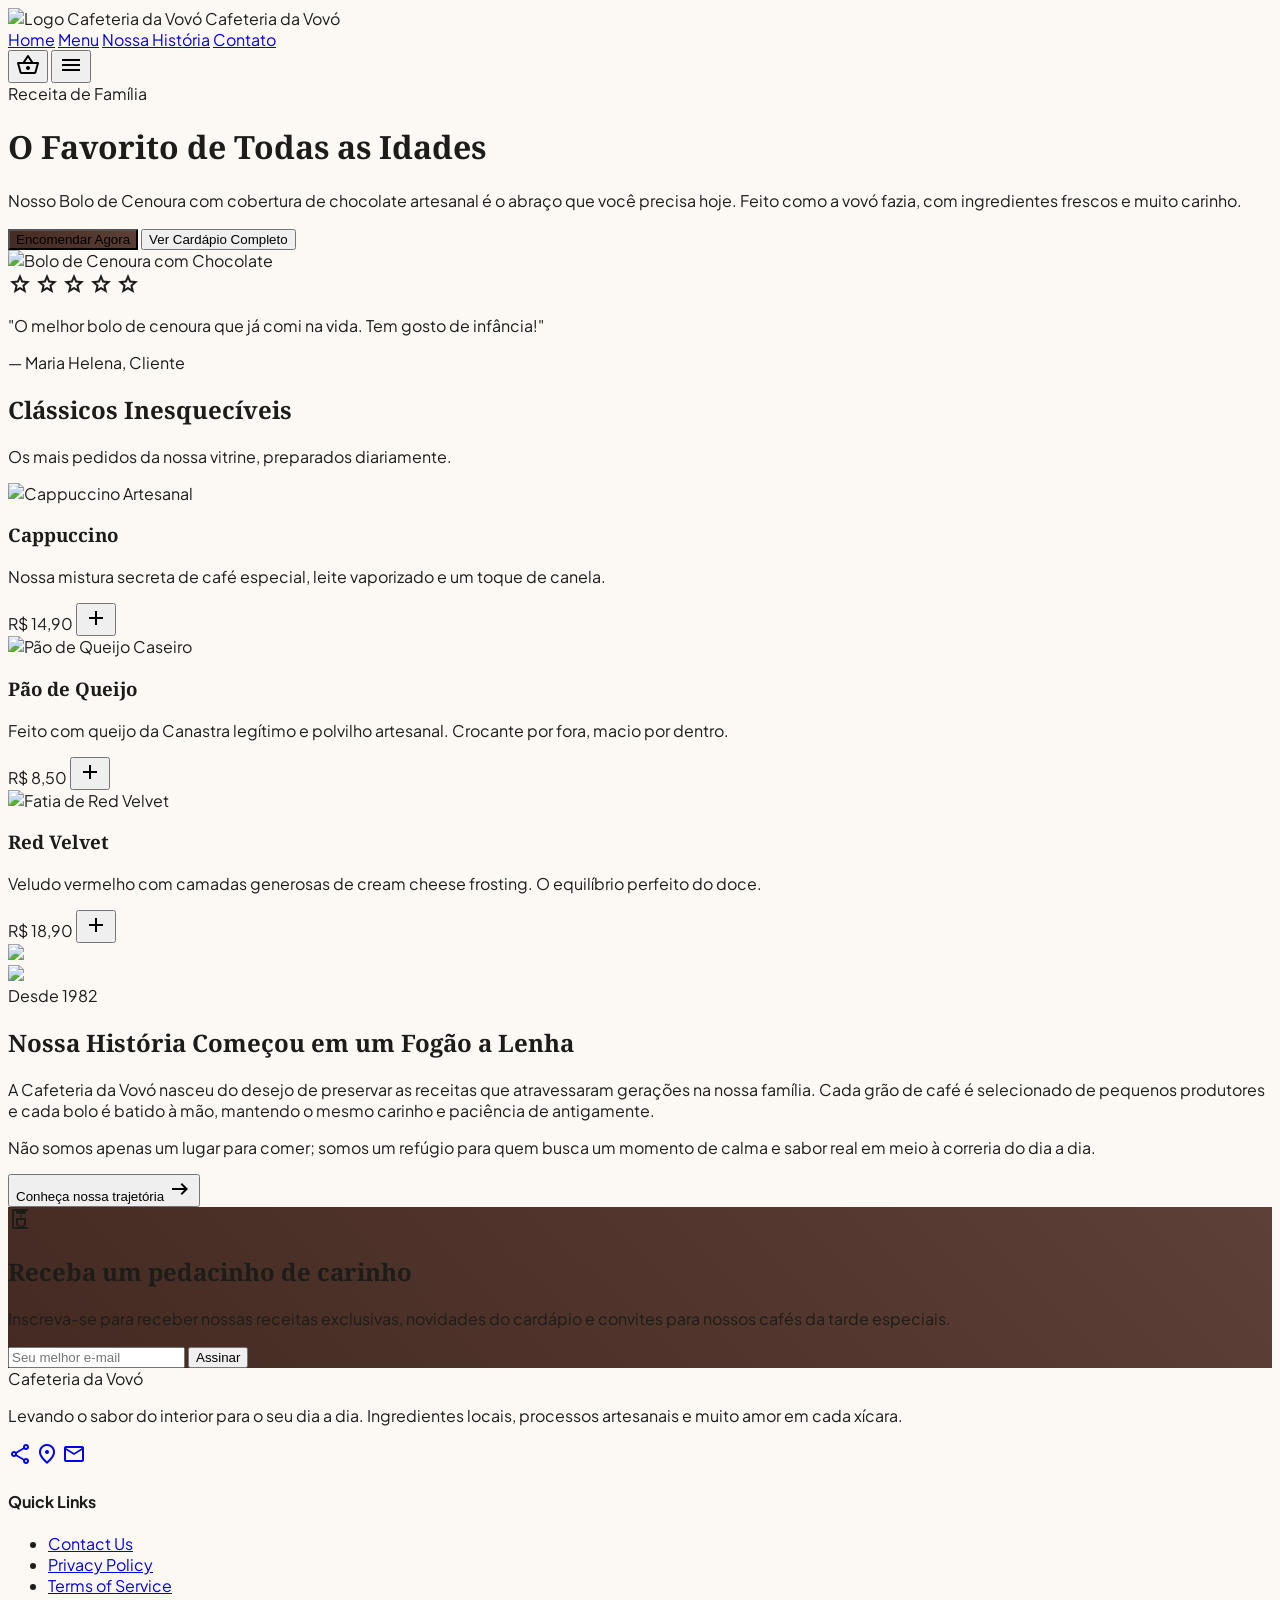
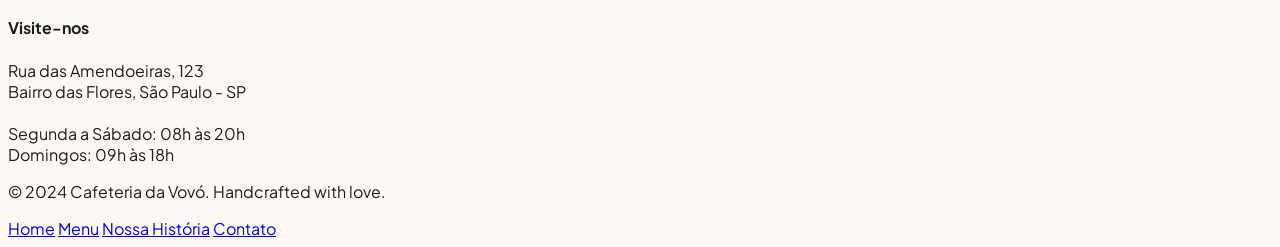
==== index.html @ 755d468c "Commit inicial do projeto Cafeteria da Vovó" ====
<!DOCTYPE html>

<html lang="pt-BR"><head>
<meta charset="utf-8"/>
<meta content="width=device-width, initial-scale=1.0" name="viewport"/>
<title>Cafeteria da Vovó - O Sabor do Aconchego</title>
<script src="https://cdn.tailwindcss.com?plugins=forms,container-queries"></script>
<link href="https://fonts.googleapis.com/css2?family=Noto+Serif:ital,wght@0,400;0,700;1,400;1,700&amp;family=Plus+Jakarta+Sans:wght@400;500;600;700&amp;display=swap" rel="stylesheet"/>
<link href="https://fonts.googleapis.com/css2?family=Material+Symbols+Outlined:wght,FILL@100..700,0..1&amp;display=swap" rel="stylesheet"/>
<link href="https://fonts.googleapis.com/css2?family=Material+Symbols+Outlined:wght,FILL@100..700,0..1&amp;display=swap" rel="stylesheet"/>
<script id="tailwind-config">
      tailwind.config = {
        darkMode: "class",
        theme: {
          extend: {
            "colors": {
                    "inverse-on-surface": "#f3f0eb",
                    "on-primary": "#ffffff",
                    "on-tertiary": "#ffffff",
                    "tertiary-fixed-dim": "#ffb596",
                    "background": "#fcf9f4",
                    "on-primary-fixed-variant": "#5d4037",
                    "on-error-container": "#93000a",
                    "on-error": "#ffffff",
                    "primary-fixed": "#ffdbd0",
                    "on-surface-variant": "#504441",
                    "secondary-fixed": "#d4e9c5",
                    "on-secondary-fixed-variant": "#3a4c31",
                    "tertiary": "#581e00",
                    "surface-container": "#f0ede8",
                    "surface-variant": "#e5e2dd",
                    "error-container": "#ffdad6",
                    "surface-dim": "#dcdad5",
                    "inverse-primary": "#e7bdb1",
                    "on-tertiary-fixed-variant": "#753413",
                    "surface-bright": "#fcf9f4",
                    "on-surface": "#1c1c19",
                    "on-background": "#1c1c19",
                    "outline": "#827470",
                    "on-primary-container": "#d4ada1",
                    "primary": "#442a22",
                    "on-primary-fixed": "#2c160e",
                    "primary-container": "#5d4037",
                    "on-tertiary-fixed": "#360f00",
                    "secondary-fixed-dim": "#b9cdaa",
                    "on-secondary-fixed": "#101f09",
                    "surface-container-highest": "#e5e2dd",
                    "on-secondary": "#ffffff",
                    "surface-container-lowest": "#ffffff",
                    "on-tertiary-container": "#fb9f75",
                    "surface-container-low": "#f6f3ee",
                    "surface-tint": "#77574d",
                    "error": "#ba1a1a",
                    "secondary": "#526447",
                    "tertiary-fixed": "#ffdbcd",
                    "secondary-container": "#d4e9c5",
                    "outline-variant": "#d4c3be",
                    "surface-container-high": "#ebe8e3",
                    "on-secondary-container": "#576a4d",
                    "tertiary-container": "#753413",
                    "surface": "#fcf9f4",
                    "primary-fixed-dim": "#e7bdb1",
                    "inverse-surface": "#31302d"
            },
            "borderRadius": {
                    "DEFAULT": "0.25rem",
                    "lg": "0.5rem",
                    "xl": "0.75rem",
                    "full": "9999px"
            },
            "fontFamily": {
                    "headline": ["Noto Serif"],
                    "body": ["Plus Jakarta Sans"],
                    "label": ["Plus Jakarta Sans"]
            }
          },
        },
      }
    </script>
<style>
        .material-symbols-outlined {
            font-variation-settings: 'FILL' 0, 'wght' 400, 'GRAD' 0, 'opsz' 24;
        }
        body {
            font-family: 'Plus Jakarta Sans', sans-serif;
            background-color: #fcf9f4;
            color: #1c1c19;
        }
        h1, h2, h3, .serif {
            font-family: 'Noto Serif', serif;
        }
        .coffee-gradient {
            background: linear-gradient(45deg, #442a22 0%, #5d4037 100%);
        }
    </style>
    <link rel="stylesheet" href="CSS/animations.css">
</head>
<body class="bg-background text-on-surface">
<!-- Top Navigation Bar -->
<nav class="fixed top-0 w-full z-50 bg-[#fcf9f4]/80 backdrop-blur-xl transition-all duration-300 shadow-[0_20px_40px_rgba(28,28,25,0.06)]">
<div class="flex justify-between items-center px-8 py-6 max-w-7xl mx-auto">
<div class="flex items-center gap-4">
<img alt="Logo Cafeteria da Vovó" class="h-10 w-auto" data-alt="Vintage-style coffee shop logo with elegant serif typography and a small steaming coffee cup icon in dark cocoa brown" src="https://lh3.googleusercontent.com/aida-public/[base64]"/>
<span class="text-2xl font-serif font-bold text-[#442a22] tracking-tight">Cafeteria da Vovó</span>
</div>
<div class="hidden md:flex items-center space-x-12">
<a class="font-sans font-medium uppercase tracking-widest text-xs text-[#581e00] border-b-2 border-[#581e00] pb-1" href="index.html">Home</a>
<a class="font-sans font-medium uppercase tracking-widest text-xs text-[#5d4037] hover:text-[#442a22] transition-colors hover:opacity-80 transition-all duration-300" href="menu.html">Menu</a>
<a class="font-sans font-medium uppercase tracking-widest text-xs text-[#5d4037] hover:text-[#442a22] transition-colors hover:opacity-80 transition-all duration-300" href="sobre.html">Nossa História</a>
<a class="font-sans font-medium uppercase tracking-widest text-xs text-[#5d4037] hover:text-[#442a22] transition-colors hover:opacity-80 transition-all duration-300" href="contato.html">Contato</a>
</div>
<div class="flex items-center gap-6">
<button class="active:scale-95 transition-transform hover:opacity-80 transition-all duration-300 text-[#442a22]">
<span class="material-symbols-outlined" data-icon="shopping_basket">shopping_basket</span>
</button>
<button class="md:hidden text-[#442a22]">
<span class="material-symbols-outlined" data-icon="menu">menu</span>
</button>
</div>
</div>
</nav>
<!-- Hero Section -->
<header class="relative pt-32 pb-20 px-8 overflow-hidden">
<div class="max-w-7xl mx-auto grid grid-cols-1 lg:grid-cols-12 gap-12 items-center">
<div class="lg:col-span-6 z-10">
<span class="inline-block px-4 py-1 rounded-full bg-secondary-container text-on-secondary-container text-sm font-semibold mb-6">
                    Receita de Família
                </span>
<h1 class="text-6xl md:text-8xl font-serif font-bold text-primary leading-tight mb-6 tracking-tight">
                    O Favorito de Todas as Idades
                </h1>
<p class="text-lg md:text-xl text-on-surface-variant max-w-lg mb-10 leading-relaxed">
                    Nosso Bolo de Cenoura com cobertura de chocolate artesanal é o abraço que você precisa hoje. Feito como a vovó fazia, com ingredientes frescos e muito carinho.
                </p>
<div class="flex flex-col sm:flex-row gap-4">
<button class="ripple-btn px-8 py-4 coffee-gradient text-on-primary rounded-full font-bold shadow-xl hover:opacity-90 transition-all active:scale-95">
                        Encomendar Agora
                    </button>
<button class="ripple-btn px-8 py-4 text-tertiary font-bold underline decoration-tertiary/30 underline-offset-8 hover:decoration-tertiary transition-all">
                        Ver Cardápio Completo
                    </button>
</div>
</div>
<div class="lg:col-span-6 relative">
<div class="aspect-square rounded-full bg-surface-container-high absolute -top-10 -right-10 w-full h-full -z-10"></div>
<img alt="Bolo de Cenoura com Chocolate" class="w-full h-auto rounded-xl shadow-2xl transform rotate-2 hover:rotate-0 transition-transform duration-700 object-cover" data-alt="Decadent carrot cake with thick dark chocolate ganache dripping down the sides on a rustic ceramic plate, soft morning light" src="https://lh3.googleusercontent.com/aida-public/[base64]"/>
<div class="absolute -bottom-6 -left-6 bg-surface-container-lowest p-6 rounded-xl shadow-lg max-w-[240px]">
<div class="flex gap-1 text-tertiary mb-2">
<span class="material-symbols-outlined" data-icon="star" data-weight="fill">star</span>
<span class="material-symbols-outlined" data-icon="star" data-weight="fill">star</span>
<span class="material-symbols-outlined" data-icon="star" data-weight="fill">star</span>
<span class="material-symbols-outlined" data-icon="star" data-weight="fill">star</span>
<span class="material-symbols-outlined" data-icon="star" data-weight="fill">star</span>
</div>
<p class="text-sm font-medium text-on-surface italic">"O melhor bolo de cenoura que já comi na vida. Tem gosto de infância!"</p>
<p class="text-xs text-on-surface-variant mt-2">— Maria Helena, Cliente</p>
</div>
</div>
</div>
</header>
<!-- Featured Products Bento Grid -->
<section class="py-24 px-8 bg-surface-container-low">
<div class="max-w-7xl mx-auto">
<div class="text-center mb-16">
<h2 class="text-4xl md:text-5xl font-serif text-primary mb-4 italic">Clássicos Inesquecíveis</h2>
<p class="text-on-surface-variant">Os mais pedidos da nossa vitrine, preparados diariamente.</p>
</div>
<div class="grid grid-cols-1 md:grid-cols-3 gap-8">
<!-- Cappuccino -->
<div class="group reveal-on-scroll delay-100 bg-surface-container-lowest p-6 rounded-xl transition-all duration-500 hover:shadow-xl">
<div class="overflow-hidden rounded-lg mb-6 aspect-[4/5]">
<img alt="Cappuccino Artesanal" class="w-full h-full object-cover group-hover:scale-110 transition-transform duration-700" data-alt="A perfectly frothed cappuccino with latte art in a vintage brown ceramic mug on a wooden table with scattered coffee beans" src="https://lh3.googleusercontent.com/aida-public/[base64]"/>
</div>
<h3 class="text-2xl font-serif text-primary mb-2">Cappuccino</h3>
<p class="text-on-surface-variant text-sm mb-6 leading-relaxed">
                        Nossa mistura secreta de café especial, leite vaporizado e um toque de canela.
                    </p>
<div class="flex justify-between items-center">
<span class="text-xl font-bold text-tertiary">R$ 14,90</span>
<button class="p-3 bg-secondary-container text-on-secondary-container rounded-full hover:scale-110 transition-transform">
<span class="material-symbols-outlined" data-icon="add">add</span>
</button>
</div>
</div>
<!-- Pão de Queijo -->
<div class="group reveal-on-scroll delay-200 bg-surface-container-lowest p-6 rounded-xl transition-all duration-500 hover:shadow-xl">
<div class="overflow-hidden rounded-lg mb-6 aspect-[4/5]">
<img alt="Pão de Queijo Caseiro" class="w-full h-full object-cover group-hover:scale-110 transition-transform duration-700" data-alt="A small basket of golden-brown, crispy brazilian cheese breads (pão de queijo) on a linen napkin" src="https://lh3.googleusercontent.com/aida-public/[base64]"/>
</div>
<h3 class="text-2xl font-serif text-primary mb-2">Pão de Queijo</h3>
<p class="text-on-surface-variant text-sm mb-6 leading-relaxed">
                        Feito com queijo da Canastra legítimo e polvilho artesanal. Crocante por fora, macio por dentro.
                    </p>
<div class="flex justify-between items-center">
<span class="text-xl font-bold text-tertiary">R$ 8,50</span>
<button class="p-3 bg-secondary-container text-on-secondary-container rounded-full hover:scale-110 transition-transform">
<span class="material-symbols-outlined" data-icon="add">add</span>
</button>
</div>
</div>
<!-- Red Velvet -->
<div class="group reveal-on-scroll delay-300 bg-surface-container-lowest p-6 rounded-xl transition-all duration-500 hover:shadow-xl">
<div class="overflow-hidden rounded-lg mb-6 aspect-[4/5]">
<img alt="Fatia de Red Velvet" class="w-full h-full object-cover group-hover:scale-110 transition-transform duration-700" data-alt="A slice of vibrant red velvet cake with thick cream cheese frosting layers, garnished with fresh red crumbs on a white plate" src="https://lh3.googleusercontent.com/aida-public/[base64]"/>
</div>
<h3 class="text-2xl font-serif text-primary mb-2">Red Velvet</h3>
<p class="text-on-surface-variant text-sm mb-6 leading-relaxed">
                        Veludo vermelho com camadas generosas de cream cheese frosting. O equilíbrio perfeito do doce.
                    </p>
<div class="flex justify-between items-center">
<span class="text-xl font-bold text-tertiary">R$ 18,90</span>
<button class="p-3 bg-secondary-container text-on-secondary-container rounded-full hover:scale-110 transition-transform">
<span class="material-symbols-outlined" data-icon="add">add</span>
</button>
</div>
</div>
</div>
</div>
</section>
<!-- Nossa História Snippet -->
<section class="py-24 px-8 overflow-hidden">
<div class="max-w-7xl mx-auto">
<div class="grid grid-cols-1 lg:grid-cols-2 gap-20 items-center">
<div class="relative reveal-on-scroll delay-100">
<div class="grid grid-cols-2 gap-4">
<div class="pt-12">
<div class="aspect-[3/4] bg-surface-container rounded-xl overflow-hidden shadow-lg rotate-[-2deg]">
<img class="w-full h-full object-cover grayscale hover:grayscale-0 transition-all duration-500" data-alt="Atmospheric black and white photo of an elderly woman's hands kneading dough on a flour-dusted wooden table" src="https://lh3.googleusercontent.com/aida-public/[base64]"/>
</div>
</div>
<div>
<div class="aspect-[3/4] bg-surface-container rounded-xl overflow-hidden shadow-lg rotate-[3deg]">
<img class="w-full h-full object-cover grayscale hover:grayscale-0 transition-all duration-500" data-alt="Warm, moody shot of coffee being poured into an old-fashioned cup in a cozy kitchen setting" src="https://lh3.googleusercontent.com/aida-public/[base64]"/>
</div>
</div>
</div>
<div class="absolute top-1/2 left-1/2 -translate-x-1/2 -translate-y-1/2 w-48 h-48 bg-tertiary/10 rounded-full blur-3xl -z-10"></div>
</div>
<div class="space-y-8 reveal-on-scroll delay-300">
<span class="text-secondary font-bold uppercase tracking-widest text-xs">Desde 1982</span>
<h2 class="text-5xl font-serif text-primary leading-tight">Nossa História Começou em um Fogão a Lenha</h2>
<p class="text-on-surface-variant text-lg leading-relaxed">
                        A Cafeteria da Vovó nasceu do desejo de preservar as receitas que atravessaram gerações na nossa família. Cada grão de café é selecionado de pequenos produtores e cada bolo é batido à mão, mantendo o mesmo carinho e paciência de antigamente.
                    </p>
<p class="text-on-surface-variant text-lg leading-relaxed">
                        Não somos apenas um lugar para comer; somos um refúgio para quem busca um momento de calma e sabor real em meio à correria do dia a dia.
                    </p>
<div>
<button class="group flex items-center gap-3 text-primary font-bold text-lg">
                            Conheça nossa trajetória
                            <span class="material-symbols-outlined group-hover:translate-x-2 transition-transform" data-icon="arrow_right_alt">arrow_right_alt</span>
</button>
</div>
</div>
</div>
</div>
</section>
<!-- Newsletter/Newsletter Banner -->
<section class="px-8 py-16">
<div class="max-w-7xl mx-auto coffee-gradient rounded-[2rem] p-12 md:p-20 text-center relative overflow-hidden">
<div class="absolute top-0 right-0 p-10 opacity-10">
<span class="material-symbols-outlined text-[150px]" data-icon="coffee_maker">coffee_maker</span>
</div>
<h2 class="text-4xl font-serif text-white mb-6">Receba um pedacinho de carinho</h2>
<p class="text-on-primary/80 mb-10 max-w-xl mx-auto">Inscreva-se para receber nossas receitas exclusivas, novidades do cardápio e convites para nossos cafés da tarde especiais.</p>
<div class="flex flex-col sm:flex-row gap-4 max-w-lg mx-auto">
<input class="flex-1 px-6 py-4 rounded-full bg-white/10 border-white/20 text-white placeholder:text-white/50 focus:ring-2 focus:ring-white/30 focus:border-transparent" placeholder="Seu melhor e-mail" type="email"/>
<button class="ripple-btn px-10 py-4 bg-white text-primary font-bold rounded-full hover:bg-surface-container-lowest transition-all">
                    Assinar
                </button>
</div>
</div>
</section>
<!-- Footer -->
<footer class="bg-[#e5e2dd] dark:bg-[#2b2926] w-full py-12 px-8 mt-24">
<div class="grid grid-cols-1 md:grid-cols-3 gap-12 max-w-7xl mx-auto text-left">
<div class="space-y-6">
<span class="text-xl font-serif italic text-[#442a22] dark:text-[#fcf9f4]">Cafeteria da Vovó</span>
<p class="font-sans text-sm leading-relaxed text-[#5d4037] dark:text-[#d4c3be]">
                    Levando o sabor do interior para o seu dia a dia. Ingredientes locais, processos artesanais e muito amor em cada xícara.
                </p>
<div class="flex gap-4">
<a class="text-[#5d4037] hover:text-[#581e00] transition-all" href="#"><span class="material-symbols-outlined" data-icon="share">share</span></a>
<a class="text-[#5d4037] hover:text-[#581e00] transition-all" href="#"><span class="material-symbols-outlined" data-icon="location_on">location_on</span></a>
<a class="text-[#5d4037] hover:text-[#581e00] transition-all" href="#"><span class="material-symbols-outlined" data-icon="mail">mail</span></a>
</div>
</div>
<div class="space-y-6">
<h4 class="font-serif text-lg text-[#442a22] dark:text-[#fcf9f4]">Quick Links</h4>
<ul class="space-y-4">
<li><a class="text-[#5d4037] dark:text-[#d4c3be] hover:text-[#581e00] dark:hover:text-[#ffffff] underline decoration-tertiary transition-all" href="#">Contact Us</a></li>
<li><a class="text-[#5d4037] dark:text-[#d4c3be] hover:text-[#581e00] dark:hover:text-[#ffffff] underline decoration-tertiary transition-all" href="#">Privacy Policy</a></li>
<li><a class="text-[#5d4037] dark:text-[#d4c3be] hover:text-[#581e00] dark:hover:text-[#ffffff] underline decoration-tertiary transition-all" href="#">Terms of Service</a></li>
</ul>
</div>
<div class="space-y-6">
<h4 class="font-serif text-lg text-[#442a22] dark:text-[#fcf9f4]">Visite-nos</h4>
<p class="font-sans text-sm leading-relaxed text-[#5d4037] dark:text-[#d4c3be]">
                    Rua das Amendoeiras, 123<br/>
                    Bairro das Flores, São Paulo - SP<br/><br/>
                    Segunda a Sábado: 08h às 20h<br/>
                    Domingos: 09h às 18h
                </p>
</div>
</div>
<div class="max-w-7xl mx-auto mt-16 pt-8 border-t border-[#442a22]/10 text-center">
<p class="font-sans text-sm leading-relaxed text-[#5d4037] dark:text-[#d4c3be]">© 2024 Cafeteria da Vovó. Handcrafted with love.</p>
</div>
</footer>
<script src="js/animations.js"></script>
</body></html>
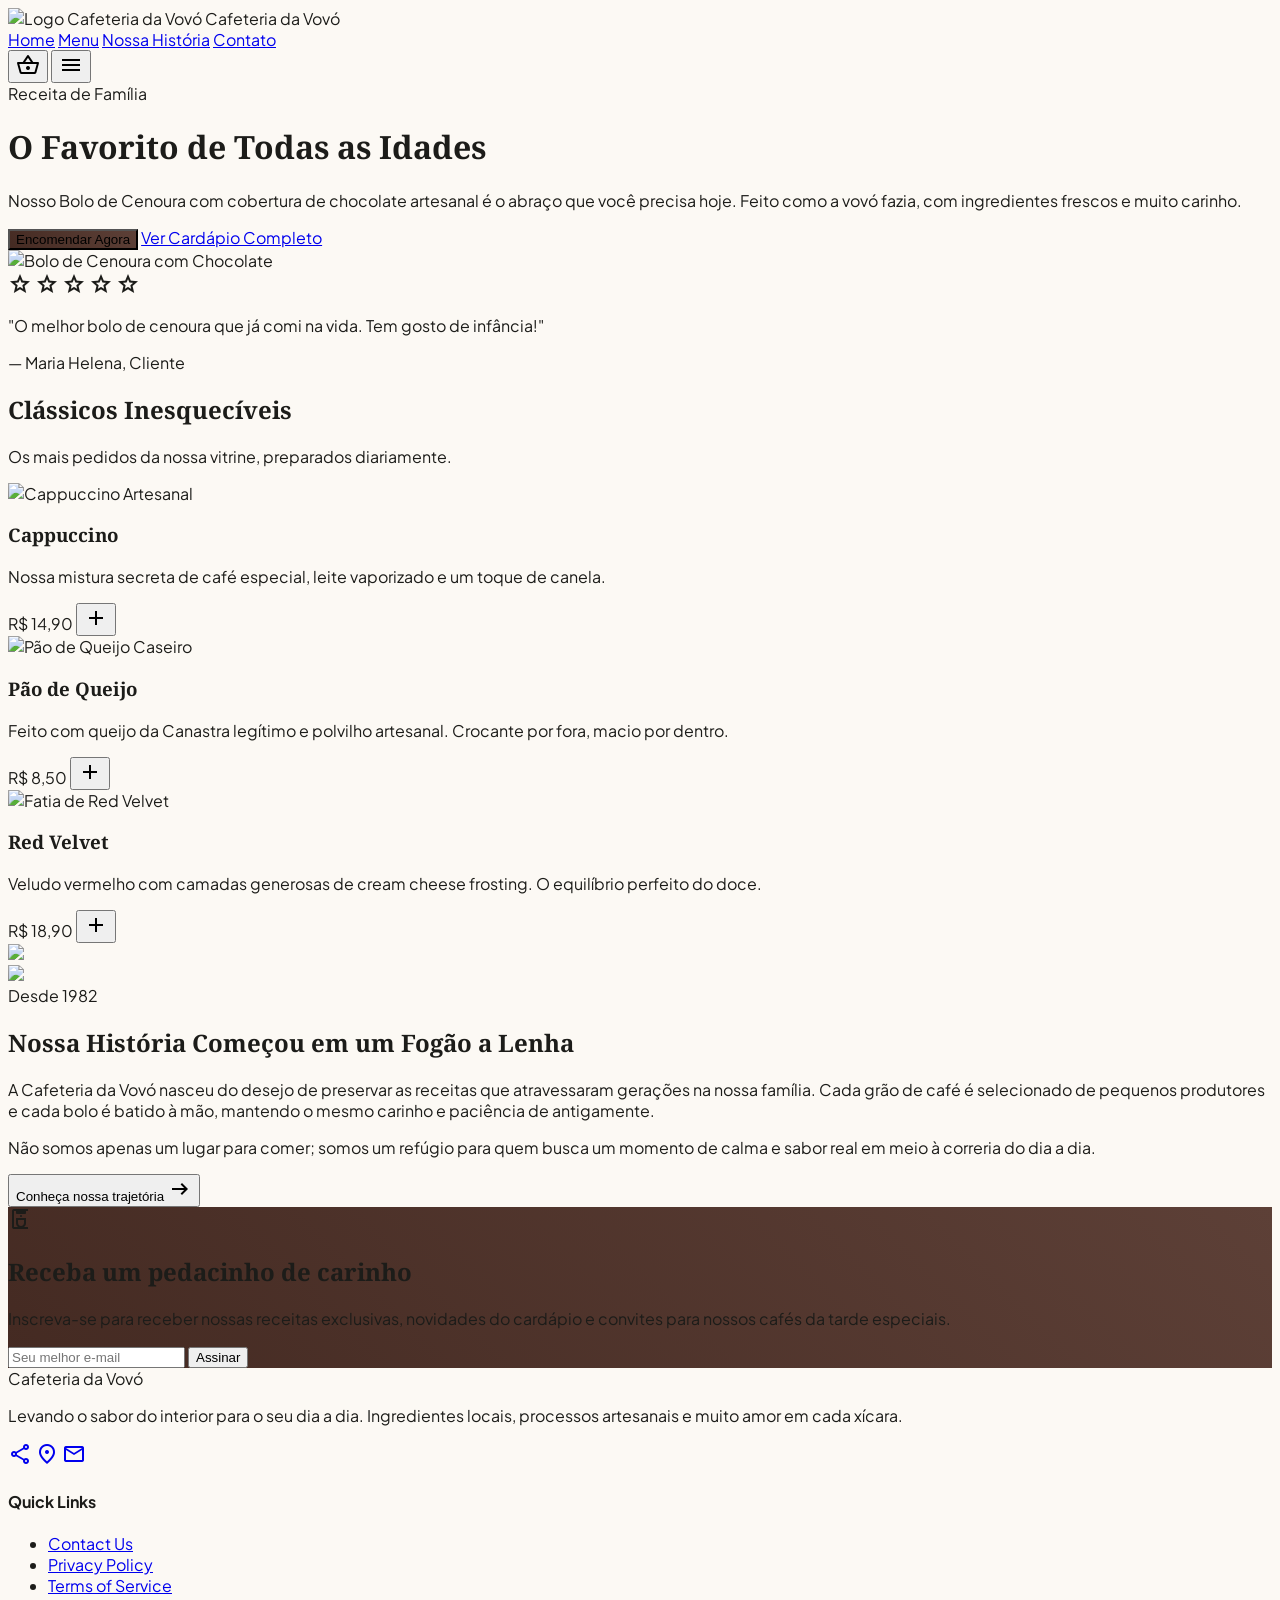
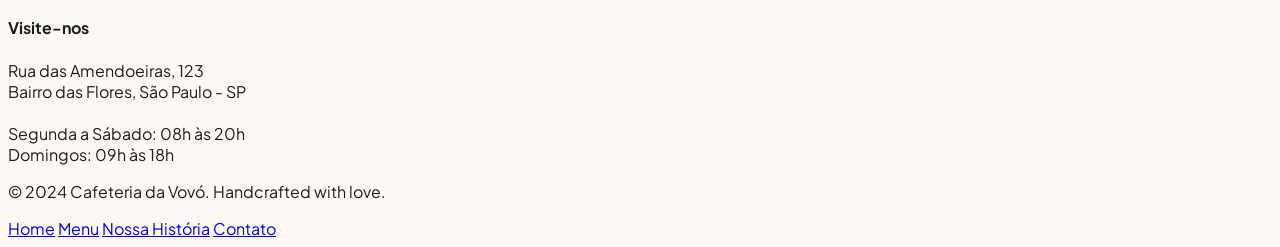
==== commit 1ca0363a: "Update Ver Cardápio Completo to link to menu.html" ====
--- a/index.html
+++ b/index.html
@@ -93,7 +93,7 @@
             background: linear-gradient(45deg, #442a22 0%, #5d4037 100%);
         }
     </style>
-    <link rel="stylesheet" href="CSS/animations.css">
+    <link rel="stylesheet" href="css/animations.css">
 </head>
 <body class="bg-background text-on-surface">
 <!-- Top Navigation Bar -->
@@ -136,9 +136,9 @@
 <button class="ripple-btn px-8 py-4 coffee-gradient text-on-primary rounded-full font-bold shadow-xl hover:opacity-90 transition-all active:scale-95">
                         Encomendar Agora
                     </button>
-<button class="ripple-btn px-8 py-4 text-tertiary font-bold underline decoration-tertiary/30 underline-offset-8 hover:decoration-tertiary transition-all">
+<a href="menu.html" class="ripple-btn px-8 py-4 text-tertiary font-bold underline decoration-tertiary/30 underline-offset-8 hover:decoration-tertiary transition-all inline-block">
                         Ver Cardápio Completo
-                    </button>
+                    </a>
 </div>
 </div>
 <div class="lg:col-span-6 relative">
--- a/css/animations.css
+++ b/css/animations.css
@@ -0,0 +1,64 @@
+/* 1. Scroll Reveal */
+.reveal-on-scroll {
+    opacity: 0;
+    transform: translateY(30px);
+    transition: all 0.8s ease-out;
+}
+.reveal-on-scroll.is-revealed {
+    opacity: 1;
+    transform: translateY(0);
+}
+
+/* Delay Utils */
+.delay-100 { transition-delay: 100ms; }
+.delay-200 { transition-delay: 200ms; }
+.delay-300 { transition-delay: 300ms; }
+.delay-400 { transition-delay: 400ms; }
+.delay-500 { transition-delay: 500ms; }
+
+/* 2. Ripple Effect */
+.ripple-btn {
+    position: relative;
+    overflow: hidden;
+}
+.ripple-effect {
+    position: absolute;
+    border-radius: 50%;
+    background-color: rgba(255, 255, 255, 0.4);
+    transform: scale(0);
+    animation: ripple 0.6s linear;
+    pointer-events: none;
+}
+@keyframes ripple {
+    to {
+        transform: scale(4);
+        opacity: 0;
+    }
+}
+
+/* 3. Mobile Menu */
+.mobile-menu-container.open {
+    transform: translateY(0) !important;
+    opacity: 1 !important;
+    pointer-events: auto !important;
+}
+
+.mobile-menu-container.open .menu-link {
+    animation: fadeInMenu 0.5s ease forwards;
+}
+
+.mobile-menu-container.open .menu-link:nth-child(1) { animation-delay: 0.1s; }
+.mobile-menu-container.open .menu-link:nth-child(2) { animation-delay: 0.2s; }
+.mobile-menu-container.open .menu-link:nth-child(3) { animation-delay: 0.3s; }
+.mobile-menu-container.open .menu-link:nth-child(4) { animation-delay: 0.4s; }
+
+@keyframes fadeInMenu {
+    from {
+        opacity: 0;
+        transform: translateY(-10px);
+    }
+    to {
+        opacity: 1;
+        transform: translateY(0);
+    }
+}
